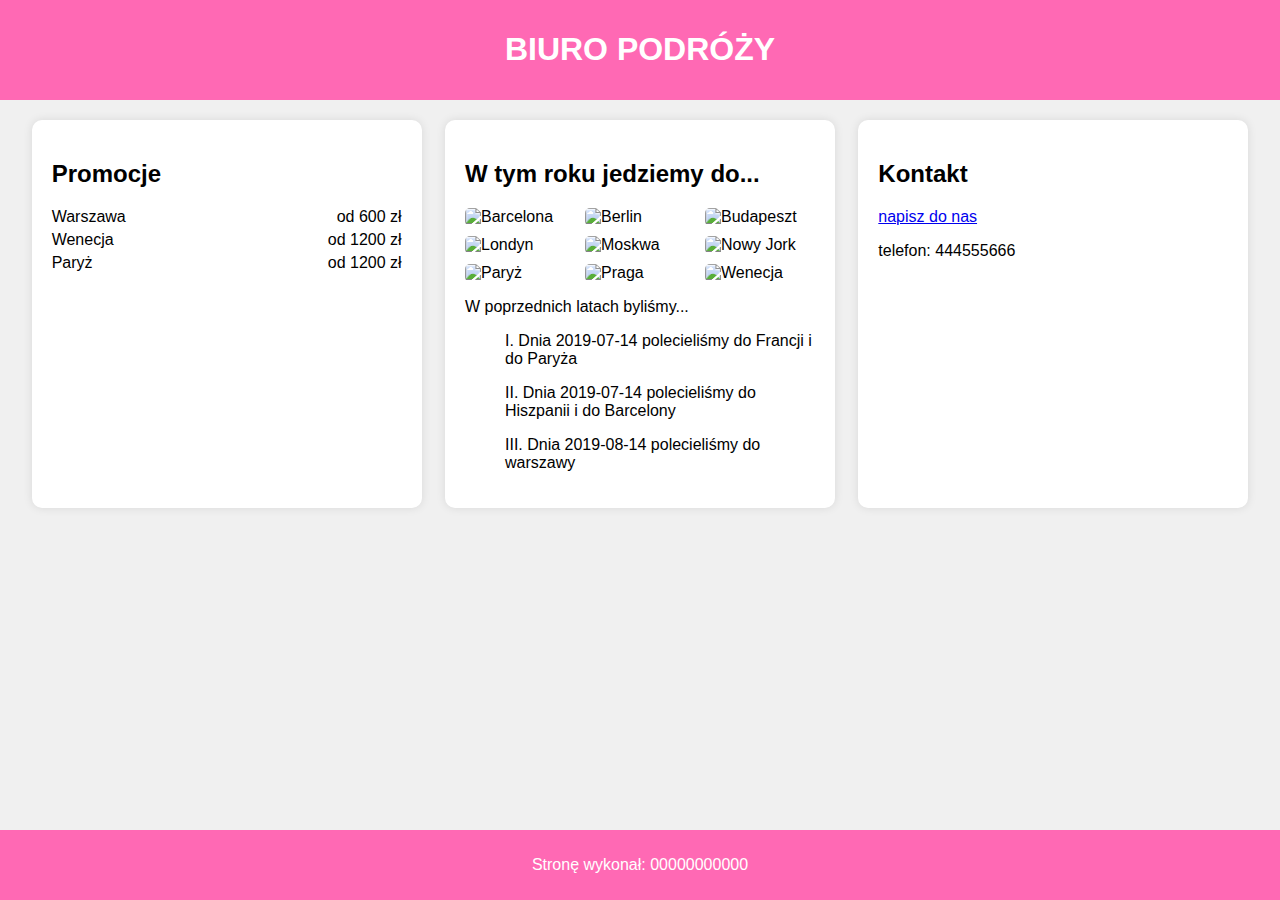
==== podróż.html @ b819aa08 "podróż" ====
<!DOCTYPE html>
<html>
<head>
  <title>Biuro Podróży</title>
  <style>
    body {
      font-family: Arial, sans-serif;
      margin: 0;
      background-color: #F0F0F0;
    }

    header {
      background-color: #FF69B4;
      color: white;
      padding: 10px 0;
      text-align: center;
    }

    main {
      display: flex;
      justify-content: space-around;
      padding: 20px;
    }

    section {
      background-color: white;
      border-radius: 10px;
      padding: 20px;
      box-shadow: 0 0 10px rgba(0, 0, 0, 0.1);
      width: 30%;
      max-width: 350px;
    }

    .image-grid {
      display: grid;
      grid-template-columns: repeat(3, 1fr);
      grid-gap: 10px;
    }

    img {
      width: 100%;
      height: auto;
      border-radius: 5px;
    }

    .promotions {
      margin-bottom: 20px;
    }

    .promotions ul {
      list-style: none;
      padding: 0;
    }

    .promotions li {
      margin-bottom: 5px;
    }

    .promotions li span {
      float: right;
    }

    footer {
      background-color: #FF69B4;
      color: white;
      text-align: center;
      padding: 10px 0;
      position: fixed;
      bottom: 0;
      width: 100%;
    }
  </style>
</head>
<body>
  <header>
    <h1>BIURO PODRÓŻY</h1>
  </header>

  <main>
    <section>
      <h2>Promocje</h2>
      <div class="promotions">
        <ul>
          <li>Warszawa <span>od 600 zł</span></li>
          <li>Wenecja <span>od 1200 zł</span></li>
          <li>Paryż <span>od 1200 zł</span></li>
        </ul>
      </div>
    </section>

    <section>
      <h2>W tym roku jedziemy do...</h2>
      <div class="image-grid">
        <img src="images/barcelona.jpg" alt="Barcelona">
        <img src="images/berlin.jpg" alt="Berlin">
        <img src="images/budapest.jpg" alt="Budapeszt">
        <img src="images/london.jpg" alt="Londyn">
        <img src="images/moscow.jpg" alt="Moskwa">
        <img src="images/new_york.jpg" alt="Nowy Jork">
        <img src="images/paris.jpg" alt="Paryż">
        <img src="images/prague.jpg" alt="Praga">
        <img src="images/venice.jpg" alt="Wenecja">
      </div>
      <p>W poprzednich latach byliśmy...</p>
      <ul>
        <div class="previous-trips">
            <p>I. Dnia 2019-07-14 polecieliśmy do Francji i do Paryża</p>
            <p>II. Dnia 2019-07-14 polecieliśmy do Hiszpanii i do Barcelony</p>
            <p>III. Dnia 2019-08-14 polecieliśmy do warszawy </p>
        </div>
      </ul>
    </section>

    <section>
      <h2>Kontakt</h2>
      <p><a href="mailto:info@biuropodrozy.com">napisz do nas</a></p>
      <p>telefon: 444555666</p>
    </section>
  </main>

  <footer>
    <p>Stronę wykonał: 00000000000</p>
  </footer>
</body>
</html>
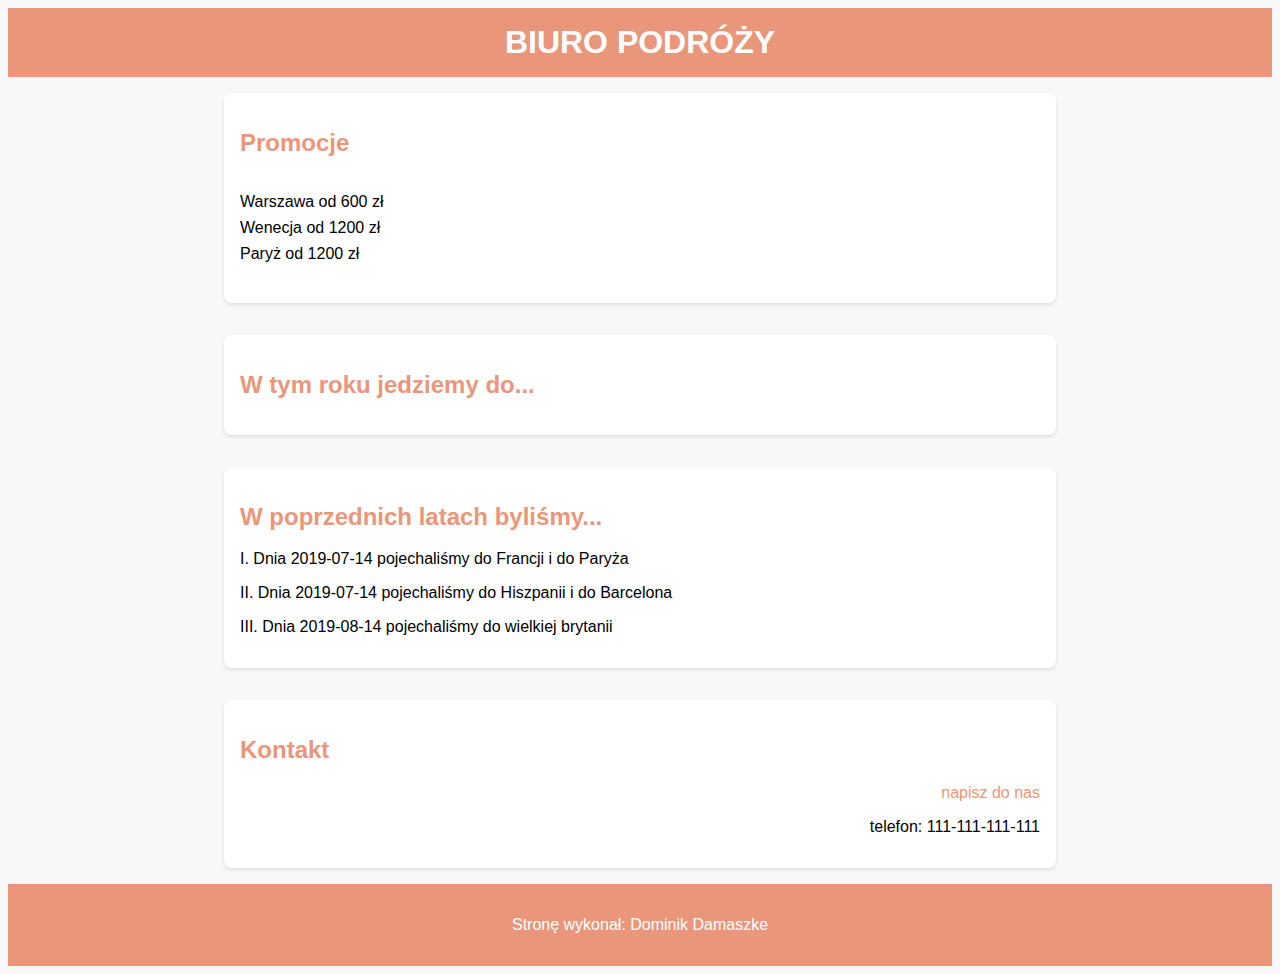
==== commit d581d1a6: "projekt" ====
--- a/podróż.html
+++ b/podróż.html
@@ -1,125 +1,131 @@
 <!DOCTYPE html>
-<html>
+<html lang="pl">
 <head>
-  <title>Biuro Podróży</title>
-  <style>
-    body {
-      font-family: Arial, sans-serif;
-      margin: 0;
-      background-color: #F0F0F0;
-    }
+    <meta charset="UTF-8">
+    <meta name="viewport" content="width=device-width, initial-scale=1.0">
+    <title>Biuro Podróży</title>
+    <style>
+        body {
+            font-family: sans-serif;
+            background-color: #f8f8f8;
+            display: flex;
+            flex-direction: column;
+            align-items: center;
+        }
 
-    header {
-      background-color: #FF69B4;
-      color: white;
-      padding: 10px 0;
-      text-align: center;
-    }
+        header {
+            background-color: #e9967a;
+            color: #fff;
+            padding: 1rem 0;
+            text-align: center;
+            width: 100%;
+        }
 
-    main {
-      display: flex;
-      justify-content: space-around;
-      padding: 20px;
-    }
+        h1 {
+            margin: 0;
+        }
 
-    section {
-      background-color: white;
-      border-radius: 10px;
-      padding: 20px;
-      box-shadow: 0 0 10px rgba(0, 0, 0, 0.1);
-      width: 30%;
-      max-width: 350px;
-    }
+        section {
+            background-color: #fff;
+            border-radius: 8px;
+            box-shadow: 0 2px 4px rgba(0, 0, 0, 0.1);
+            margin: 1rem 0;
+            padding: 1rem;
+            width: 80%;
+            max-width: 800px;
+        }
 
-    .image-grid {
-      display: grid;
-      grid-template-columns: repeat(3, 1fr);
-      grid-gap: 10px;
-    }
+        h2 {
+            color: #e9967a;
+        }
 
-    img {
-      width: 100%;
-      height: auto;
-      border-radius: 5px;
-    }
+        .gallery {
+            display: flex;
+            flex-wrap: wrap;
+            justify-content: space-between;
+            margin-top: 1rem;
+        }
 
-    .promotions {
-      margin-bottom: 20px;
-    }
+        .gallery img {
+            width: 32%;
+            height: auto;
+            border-radius: 8px;
+        }
 
-    .promotions ul {
-      list-style: none;
-      padding: 0;
-    }
+        .promocje {
+            display: flex;
+            flex-direction: column;
+        }
 
-    .promotions li {
-      margin-bottom: 5px;
-    }
+        .promocje ul {
+            list-style: none;
+            padding: 0;
+        }
 
-    .promotions li span {
-      float: right;
-    }
+        .promocje li {
+            margin-bottom: 0.5rem;
+        }
 
-    footer {
-      background-color: #FF69B4;
-      color: white;
-      text-align: center;
-      padding: 10px 0;
-      position: fixed;
-      bottom: 0;
-      width: 100%;
-    }
-  </style>
+        .kontakt {
+            display: flex;
+            flex-direction: column;
+            align-items: flex-end;
+        }
+
+        .kontakt a {
+            color: #e9967a;
+            text-decoration: none;
+        }
+
+        footer {
+            background-color: #e9967a;
+            color: #fff;
+            padding: 1rem 0;
+            text-align: center;
+            width: 100%;
+        }
+    </style>
 </head>
 <body>
-  <header>
-    <h1>BIURO PODRÓŻY</h1>
-  </header>
+    <header>
+        <h1>BIURO PODRÓŻY</h1>
+    </header>
 
-  <main>
     <section>
-      <h2>Promocje</h2>
-      <div class="promotions">
-        <ul>
-          <li>Warszawa <span>od 600 zł</span></li>
-          <li>Wenecja <span>od 1200 zł</span></li>
-          <li>Paryż <span>od 1200 zł</span></li>
-        </ul>
-      </div>
+        <h2>Promocje</h2>
+        <div class="promocje">
+            <ul>
+                <li>Warszawa od 600 zł</li>
+                <li>Wenecja od 1200 zł</li>
+                <li>Paryż od 1200 zł</li>
+            </ul>
+        </div>
     </section>
 
     <section>
-      <h2>W tym roku jedziemy do...</h2>
-      <div class="image-grid">
-        <img src="images/barcelona.jpg" alt="Barcelona">
-        <img src="images/berlin.jpg" alt="Berlin">
-        <img src="images/budapest.jpg" alt="Budapeszt">
-        <img src="images/london.jpg" alt="Londyn">
-        <img src="images/moscow.jpg" alt="Moskwa">
-        <img src="images/new_york.jpg" alt="Nowy Jork">
-        <img src="images/paris.jpg" alt="Paryż">
-        <img src="images/prague.jpg" alt="Praga">
-        <img src="images/venice.jpg" alt="Wenecja">
-      </div>
-      <p>W poprzednich latach byliśmy...</p>
-      <ul>
-        <div class="previous-trips">
-            <p>I. Dnia 2019-07-14 polecieliśmy do Francji i do Paryża</p>
-            <p>II. Dnia 2019-07-14 polecieliśmy do Hiszpanii i do Barcelony</p>
-            <p>III. Dnia 2019-08-14 polecieliśmy do warszawy </p>
+        <h2>W tym roku jedziemy do...</h2>
+        <div class="gallery">
+            
         </div>
-      </ul>
     </section>
 
     <section>
-      <h2>Kontakt</h2>
-      <p><a href="mailto:info@biuropodrozy.com">napisz do nas</a></p>
-      <p>telefon: 444555666</p>
+        <h2>W poprzednich latach byliśmy...</h2>
+        <p>I. Dnia 2019-07-14 pojechaliśmy do Francji i do Paryża</p>
+        <p>II. Dnia 2019-07-14 pojechaliśmy do Hiszpanii i do Barcelona</p>
+        <p>III. Dnia 2019-08-14 pojechaliśmy do wielkiej brytanii</p>
     </section>
-  </main>
 
-  <footer>
-    <p>Stronę wykonał: 00000000000</p>
-  </footer>
+    <section>
+        <h2>Kontakt</h2>
+        <div class="kontakt">
+            <a href="#">napisz do nas</a>
+            <p>telefon: 111-111-111-111</p>
+        </div>
+    </section>
+
+    <footer>
+        <p>Stronę wykonał: Dominik Damaszke</p>
+    </footer>
 </body>
 </html>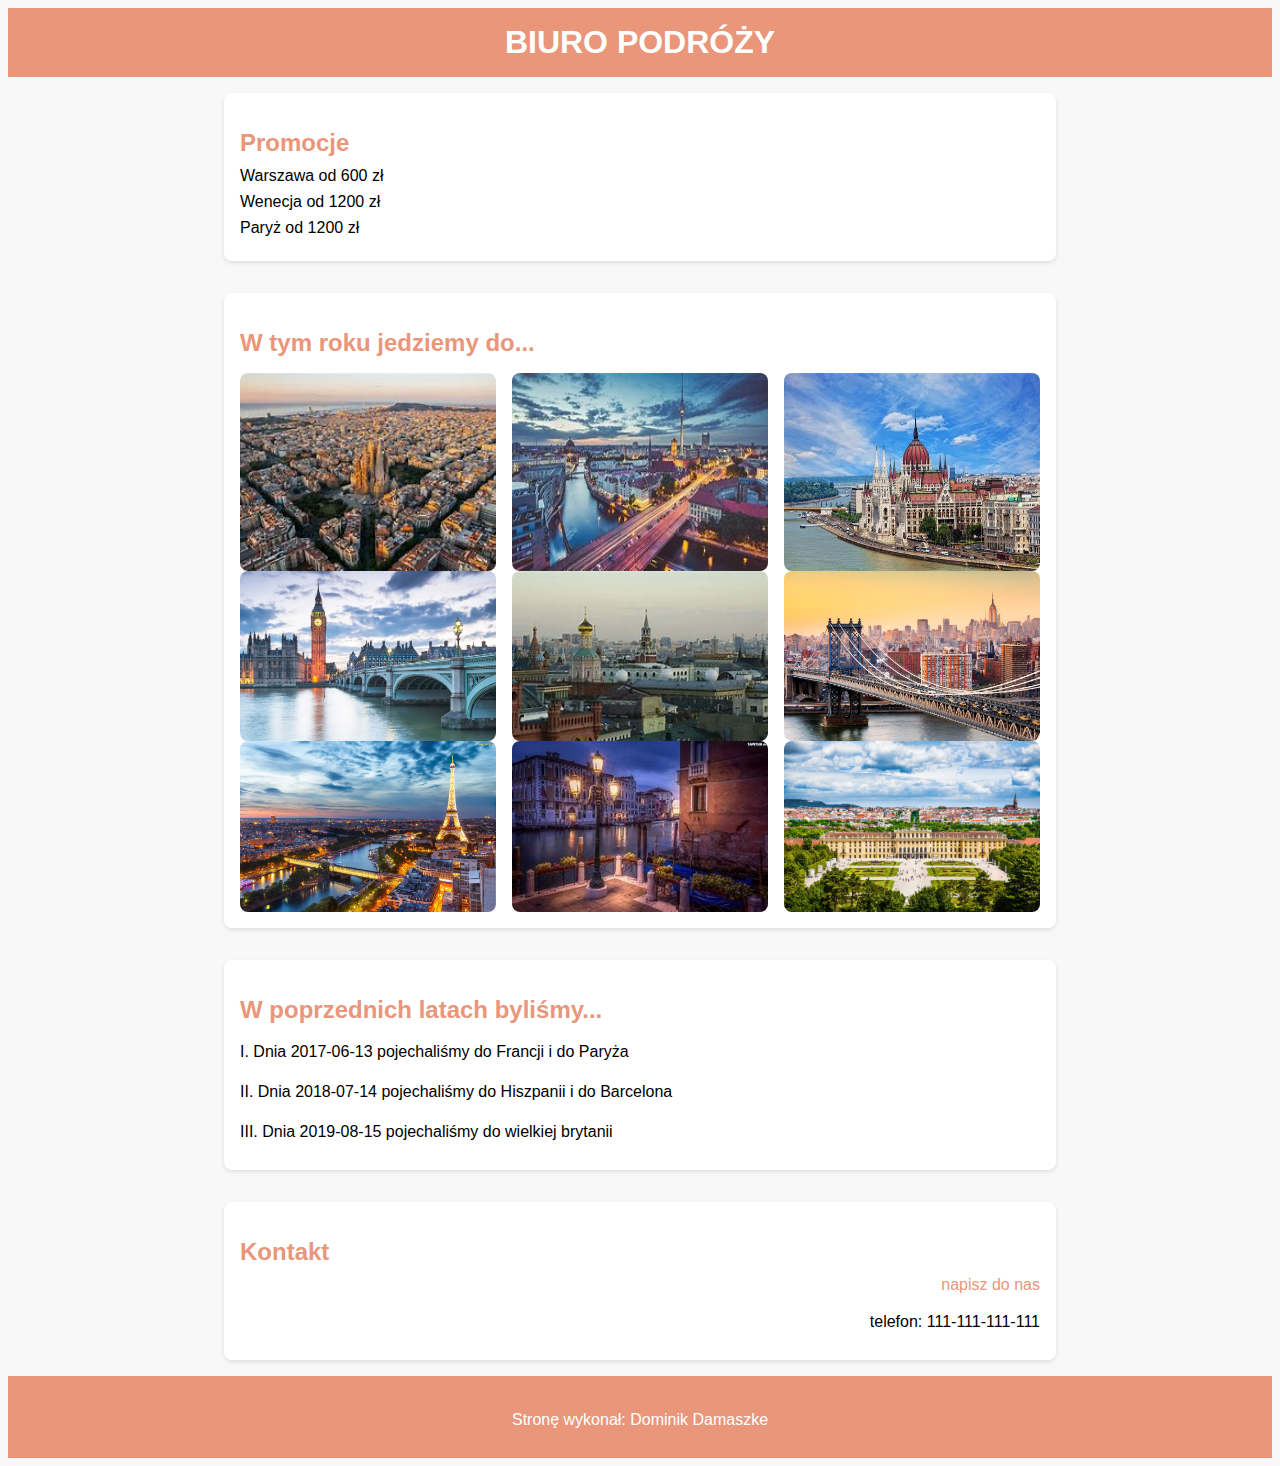
==== commit 5eb370a8: "projekt" ====
--- a/podróż.html
+++ b/podróż.html
@@ -1,9 +1,11 @@
 <!DOCTYPE html>
 <html lang="pl">
 <head>
-    <meta charset="UTF-8">
+  <title>Poznaj Europę</title>  
+  <meta charset="UTF-8">
     <meta name="viewport" content="width=device-width, initial-scale=1.0">
     <title>Biuro Podróży</title>
+    <link rel="stylesheet" href="style.css">
     <style>
         body {
             font-family: sans-serif;
@@ -105,15 +107,23 @@
     <section>
         <h2>W tym roku jedziemy do...</h2>
         <div class="gallery">
-            
+          <img src="barcelona.jpeg" alt="Barcelona">
+          <img src="berlin.jpeg" alt="Berlin">
+          <img src="budapeszt.jpeg" alt="Budapeszt">
+          <img src="londyn.jpeg" alt="Londyn">
+          <img src="moskwa.jpeg" alt="Moskwa">
+          <img src="new york.jpeg" alt="Nowy Jork">
+          <img src="paryż.jpeg" alt="Paryż">
+          <img src="wenecja.jpeg" alt="Wenecja">
+          <img src="wiedeń.jpeg" alt="Wiedeń">
         </div>
     </section>
 
     <section>
         <h2>W poprzednich latach byliśmy...</h2>
-        <p>I. Dnia 2019-07-14 pojechaliśmy do Francji i do Paryża</p>
-        <p>II. Dnia 2019-07-14 pojechaliśmy do Hiszpanii i do Barcelona</p>
-        <p>III. Dnia 2019-08-14 pojechaliśmy do wielkiej brytanii</p>
+        <p>I. Dnia 2017-06-13 pojechaliśmy do Francji i do Paryża</p>
+        <p>II. Dnia 2018-07-14 pojechaliśmy do Hiszpanii i do Barcelona</p>
+        <p>III. Dnia 2019-08-15 pojechaliśmy do wielkiej brytanii</p>
     </section>
 
     <section>
--- a/style.css
+++ b/style.css
@@ -0,0 +1,78 @@
+body {
+  background-color: #f0e6f0;
+  font-family: sans-serif;
+}
+
+.container {
+  display: flex;
+  justify-content: space-around;
+  padding: 20px;
+}
+
+.section {
+  background-color: #fff;
+  border-radius: 10px;
+  padding: 20px;
+  box-shadow: 0 2px 4px rgba(0, 0, 0, 0.1);
+}
+
+h1 {
+  text-align: center;
+  font-size: 2em;
+  margin-bottom: 10px;
+}
+
+h2 {
+  font-size: 1.5em;
+  margin-bottom: 10px;
+}
+
+h3 {
+  font-size: 1.2em;
+  margin-bottom: 10px;
+}
+
+p {
+  font-size: 1em;
+  line-height: 1.5;
+  margin-bottom: 10px;
+}
+
+ul {
+  list-style-type: none;
+  padding: 0;
+  margin: 0;
+}
+
+li {
+  margin-bottom: 5px;
+}
+
+a {
+  color: #007bff;
+  text-decoration: none;
+}
+
+a:hover {
+  text-decoration: underline;
+}
+
+.image-grid {
+  display: grid;
+  grid-template-columns: repeat(3, 1fr);
+  gap: 10px;
+}
+
+.image {
+  width: 100%;
+  height: auto;
+  border-radius: 10px;
+}
+
+.footer {
+  text-align: center;
+  padding: 20px;
+  margin-top: 20px;
+  background-color: #f0e6f0;
+  border-radius: 10px;
+}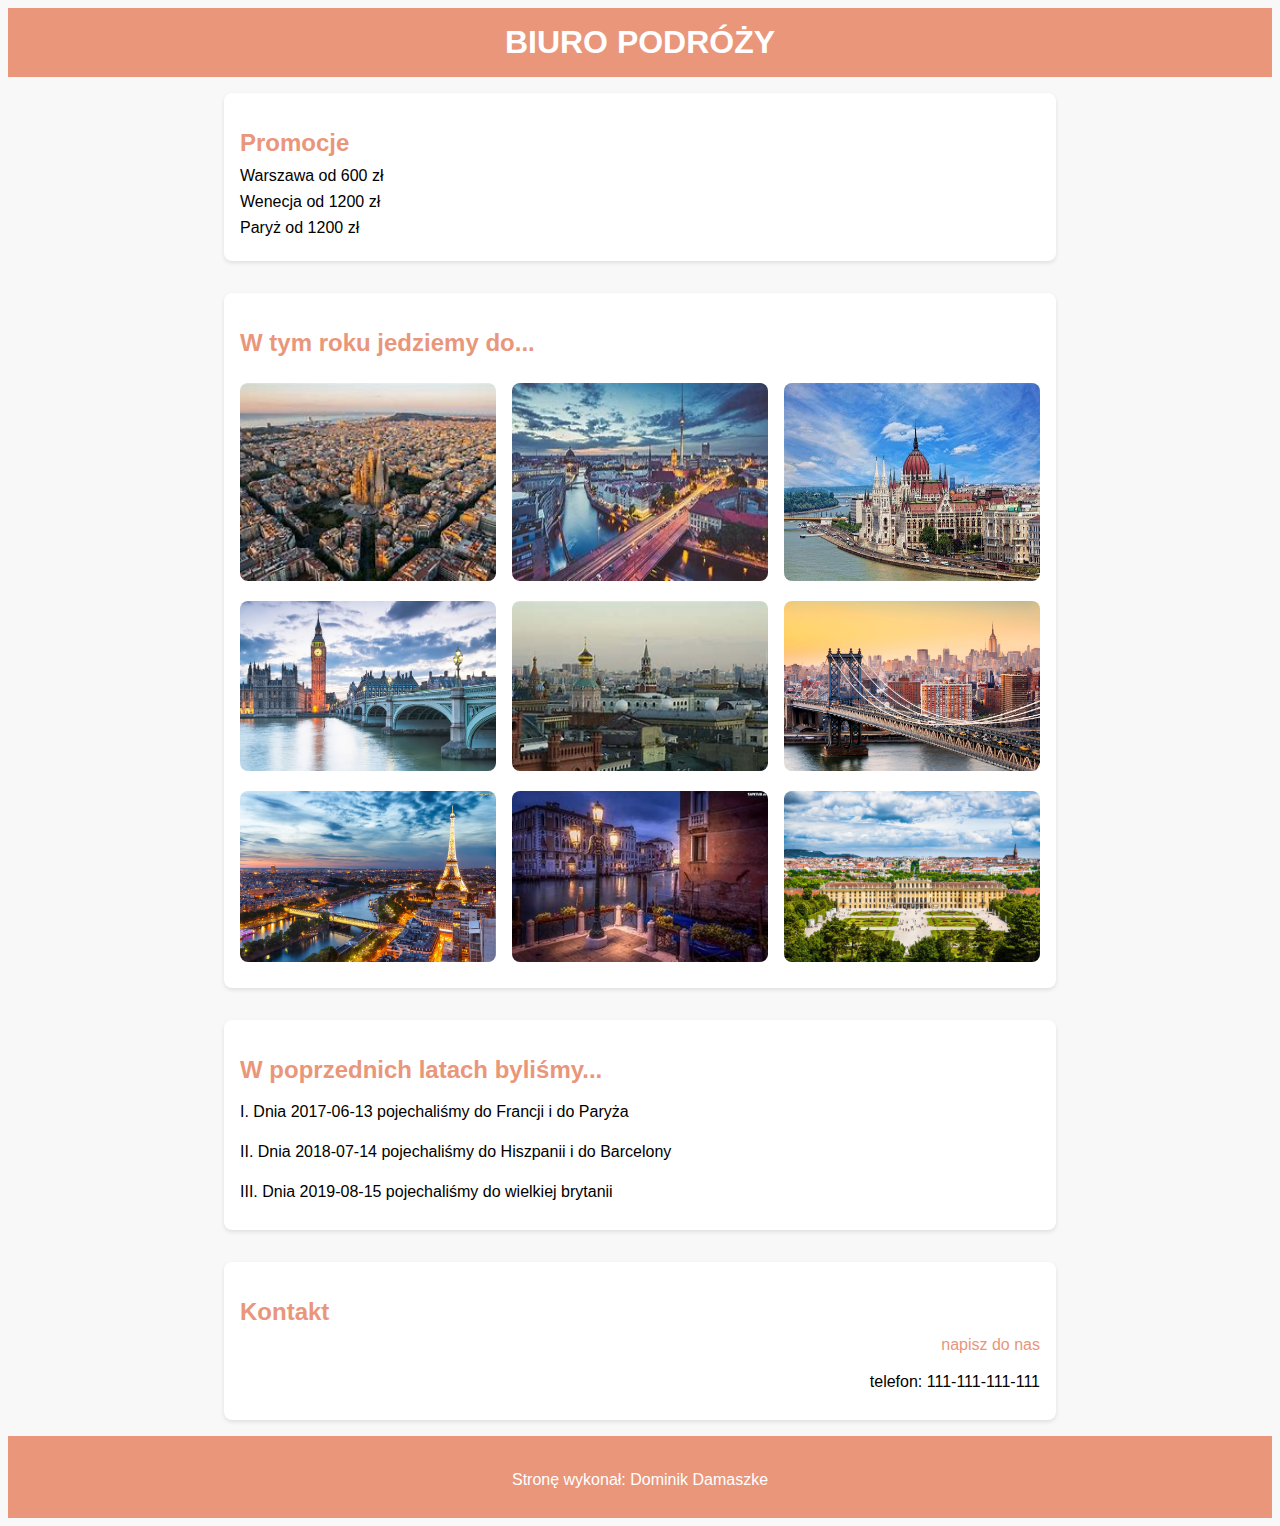
==== commit 4d15167b: "projekt" ====
--- a/podróż.html
+++ b/podróż.html
@@ -122,7 +122,7 @@
     <section>
         <h2>W poprzednich latach byliśmy...</h2>
         <p>I. Dnia 2017-06-13 pojechaliśmy do Francji i do Paryża</p>
-        <p>II. Dnia 2018-07-14 pojechaliśmy do Hiszpanii i do Barcelona</p>
+        <p>II. Dnia 2018-07-14 pojechaliśmy do Hiszpanii i do Barcelony</p>
         <p>III. Dnia 2019-08-15 pojechaliśmy do wielkiej brytanii</p>
     </section>
 
--- a/style.css
+++ b/style.css
@@ -75,4 +75,8 @@
   margin-top: 20px;
   background-color: #f0e6f0;
   border-radius: 10px;
+}
+
+.gallery img  {
+  margin: 10px 0;
 }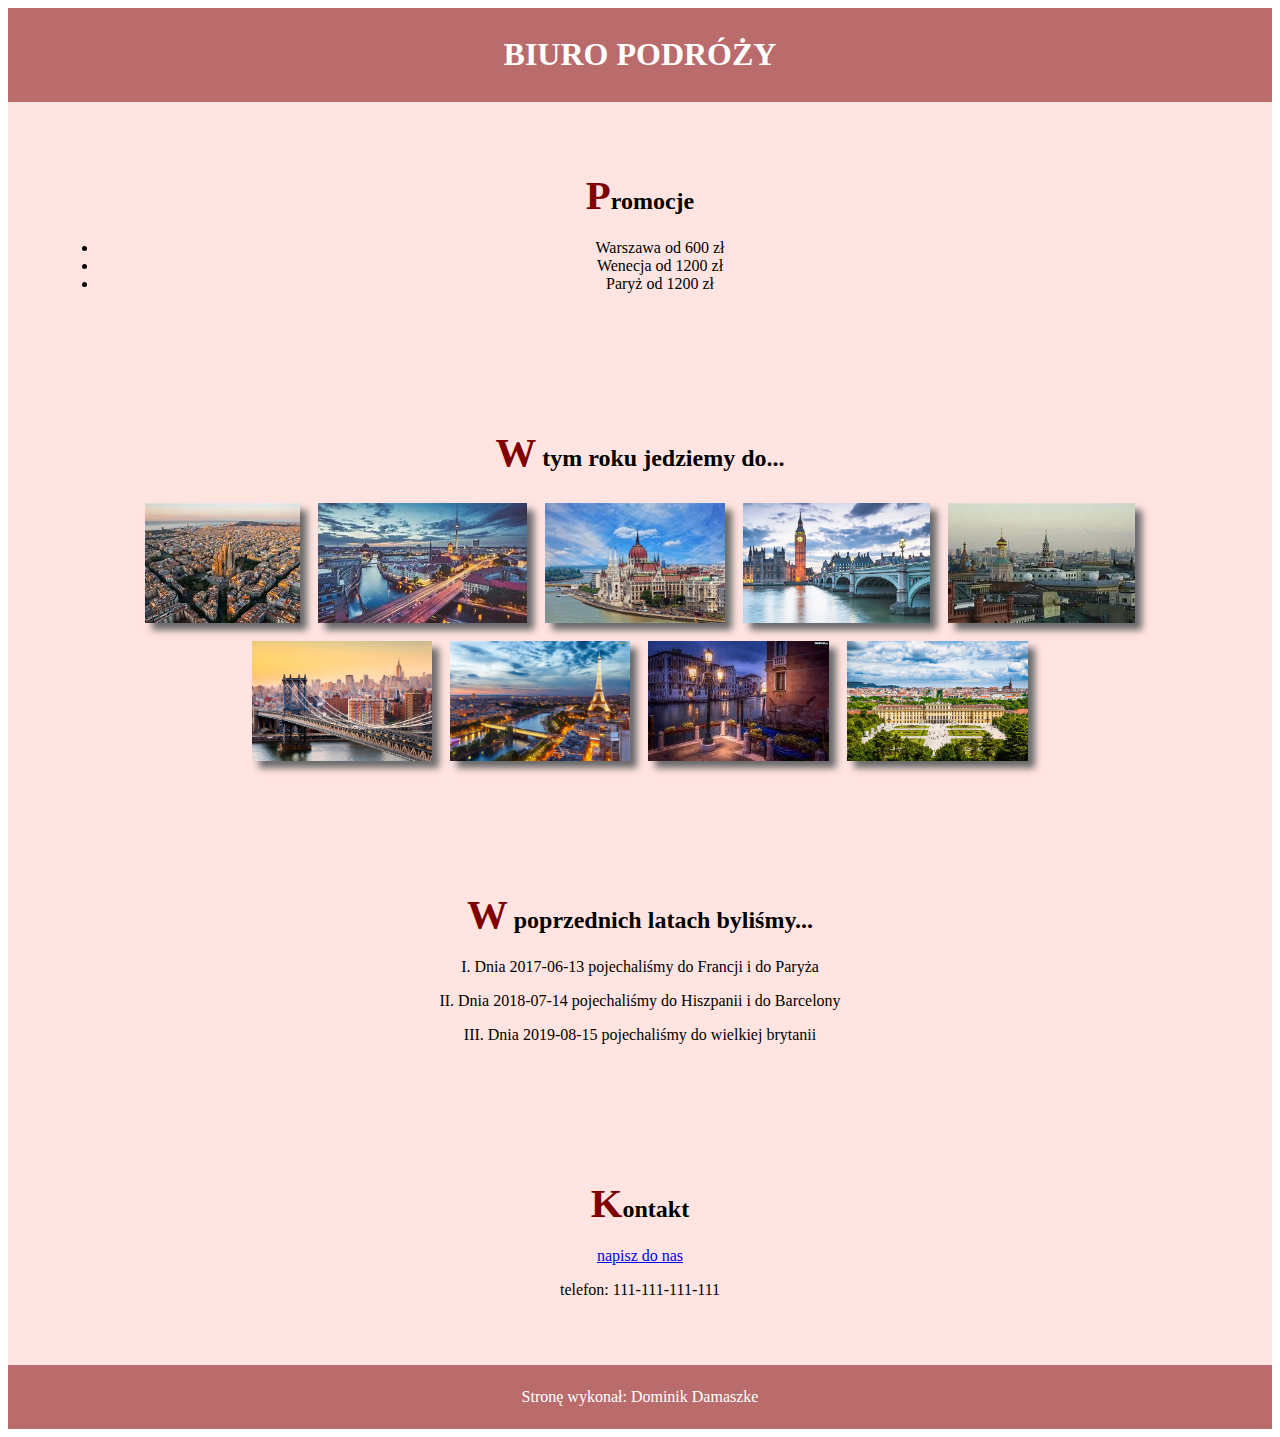
==== commit 23c455de: "projekt" ====
--- a/podróż.html
+++ b/podróż.html
@@ -6,87 +6,6 @@
     <meta name="viewport" content="width=device-width, initial-scale=1.0">
     <title>Biuro Podróży</title>
     <link rel="stylesheet" href="style.css">
-    <style>
-        body {
-            font-family: sans-serif;
-            background-color: #f8f8f8;
-            display: flex;
-            flex-direction: column;
-            align-items: center;
-        }
-
-        header {
-            background-color: #e9967a;
-            color: #fff;
-            padding: 1rem 0;
-            text-align: center;
-            width: 100%;
-        }
-
-        h1 {
-            margin: 0;
-        }
-
-        section {
-            background-color: #fff;
-            border-radius: 8px;
-            box-shadow: 0 2px 4px rgba(0, 0, 0, 0.1);
-            margin: 1rem 0;
-            padding: 1rem;
-            width: 80%;
-            max-width: 800px;
-        }
-
-        h2 {
-            color: #e9967a;
-        }
-
-        .gallery {
-            display: flex;
-            flex-wrap: wrap;
-            justify-content: space-between;
-            margin-top: 1rem;
-        }
-
-        .gallery img {
-            width: 32%;
-            height: auto;
-            border-radius: 8px;
-        }
-
-        .promocje {
-            display: flex;
-            flex-direction: column;
-        }
-
-        .promocje ul {
-            list-style: none;
-            padding: 0;
-        }
-
-        .promocje li {
-            margin-bottom: 0.5rem;
-        }
-
-        .kontakt {
-            display: flex;
-            flex-direction: column;
-            align-items: flex-end;
-        }
-
-        .kontakt a {
-            color: #e9967a;
-            text-decoration: none;
-        }
-
-        footer {
-            background-color: #e9967a;
-            color: #fff;
-            padding: 1rem 0;
-            text-align: center;
-            width: 100%;
-        }
-    </style>
 </head>
 <body>
     <header>
@@ -138,4 +57,4 @@
         <p>Stronę wykonał: Dominik Damaszke</p>
     </footer>
 </body>
-</html>+</html>
--- a/style.css
+++ b/style.css
@@ -1,82 +1,52 @@
-body {
-  background-color: #f0e6f0;
-  font-family: sans-serif;
+* {
+  font-family: Georgia;
+  text-align: center;
 }
 
-.container {
-  display: flex;
-  justify-content: space-around;
-  padding: 20px;
+header, footer {
+  background-color: #BA6B6C;
+  color: white;
+  padding: 7px;
 }
 
-.section {
-  background-color: #fff;
-  border-radius: 10px;
-  padding: 20px;
-  box-shadow: 0 2px 4px rgba(0, 0, 0, 0.1);
+aside {
+  background-color: #EF9A9A;
+  width: 20%;
+  height: 500px;
 }
 
-h1 {
-  text-align: center;
-  font-size: 2em;
-  margin-bottom: 10px;
+main {
+  background-color: MistyRose;
+  width: 60%;
+  height: 500px;
 }
 
-h2 {
-  font-size: 1.5em;
-  margin-bottom: 10px;
+section {
+  background-color: MistyRose;
+  padding: 50px;
 }
 
-h3 {
-  font-size: 1.2em;
-  margin-bottom: 10px;
+ol {
+  list-style-type: upper-roman;
 }
 
-p {
-  font-size: 1em;
-  line-height: 1.5;
-  margin-bottom: 10px;
+ol li {
+  text-align: left;
 }
 
-ul {
-  list-style-type: none;
-  padding: 0;
-  margin: 0;
+h2:first-letter {
+  font-size: 170%;
+  color: Maroon;
 }
 
-li {
-  margin-bottom: 5px;
+table {
+  margin: auto;
+  width: 80%;
+  border: 1px solid Maroon;
 }
 
-a {
-  color: #007bff;
-  text-decoration: none;
+img {
+  height: 120px;
+  margin: 7px;
+  box-shadow: 7px 7px 7px DimGray;
 }
-
-a:hover {
-  text-decoration: underline;
-}
-
-.image-grid {
-  display: grid;
-  grid-template-columns: repeat(3, 1fr);
-  gap: 10px;
-}
-
-.image {
-  width: 100%;
-  height: auto;
-  border-radius: 10px;
-}
-
-.footer {
-  text-align: center;
-  padding: 20px;
-  margin-top: 20px;
-  background-color: #f0e6f0;
-  border-radius: 10px;
-}
-
-.gallery img  {
-  margin: 10px 0;
-}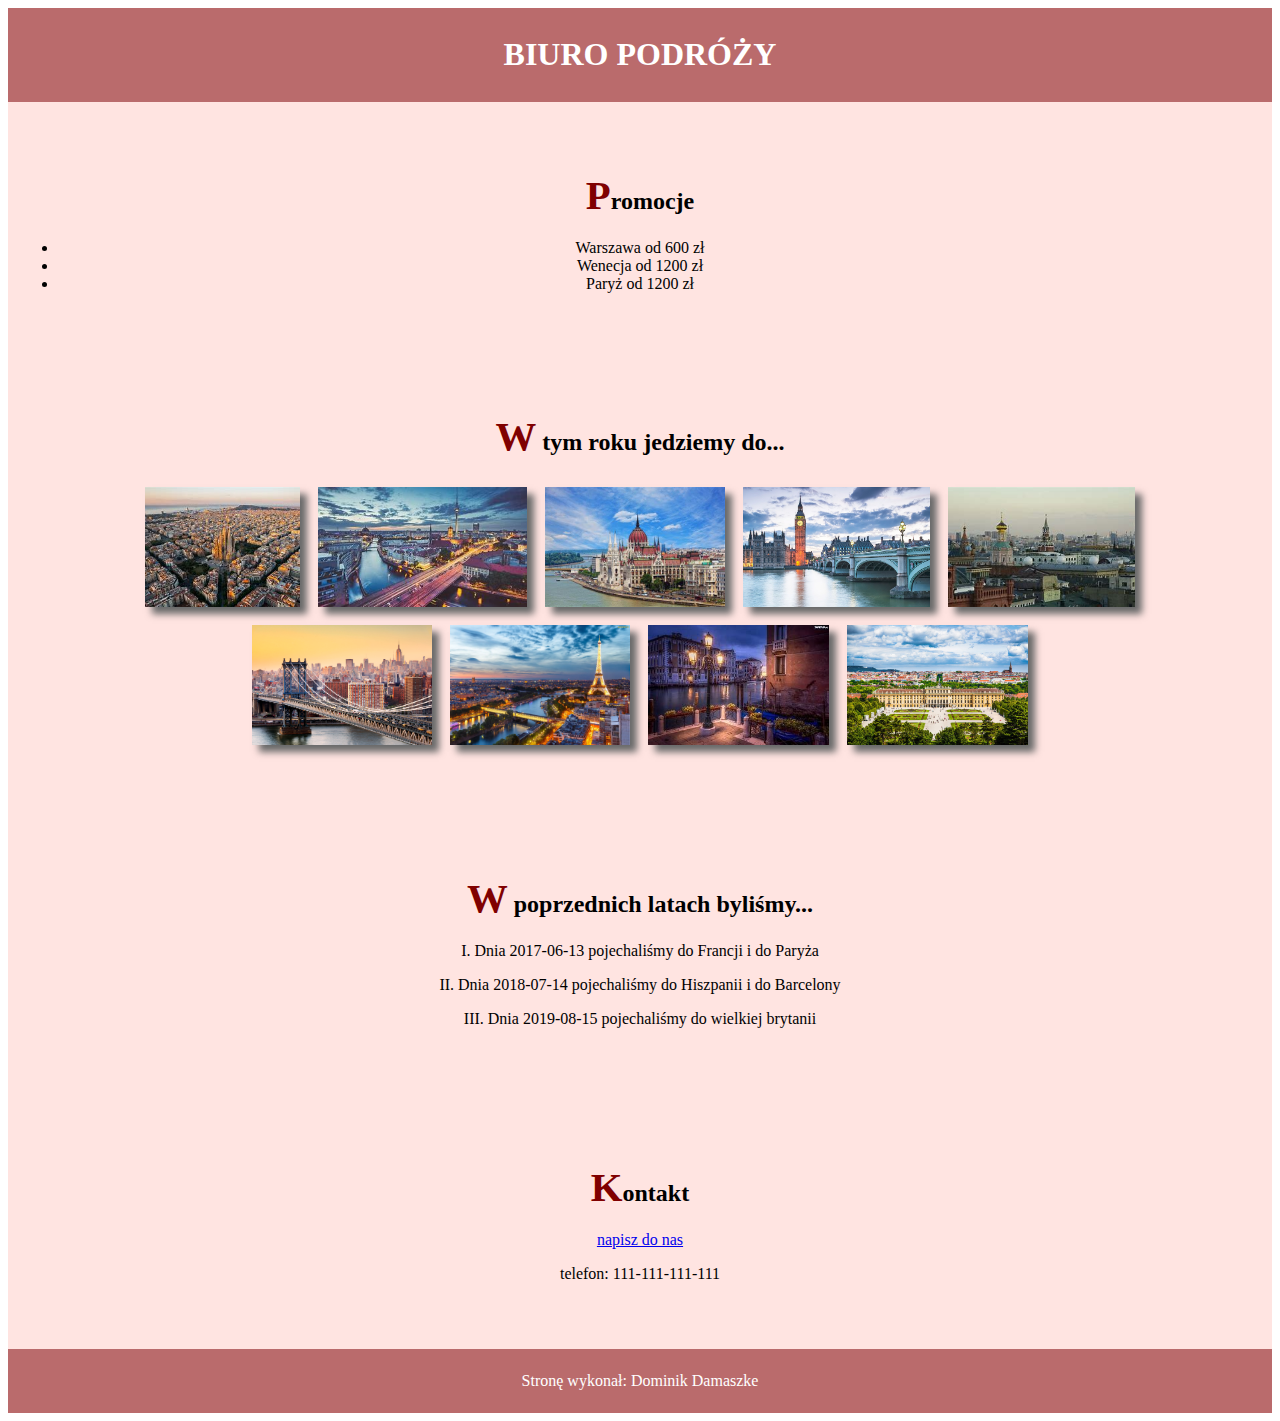
==== commit d2163d7e: "projekt" ====
--- a/podróż.html
+++ b/podróż.html
@@ -15,11 +15,9 @@
     <section>
         <h2>Promocje</h2>
         <div class="promocje">
-            <ul>
                 <li>Warszawa od 600 zł</li>
                 <li>Wenecja od 1200 zł</li>
                 <li>Paryż od 1200 zł</li>
-            </ul>
         </div>
     </section>
 
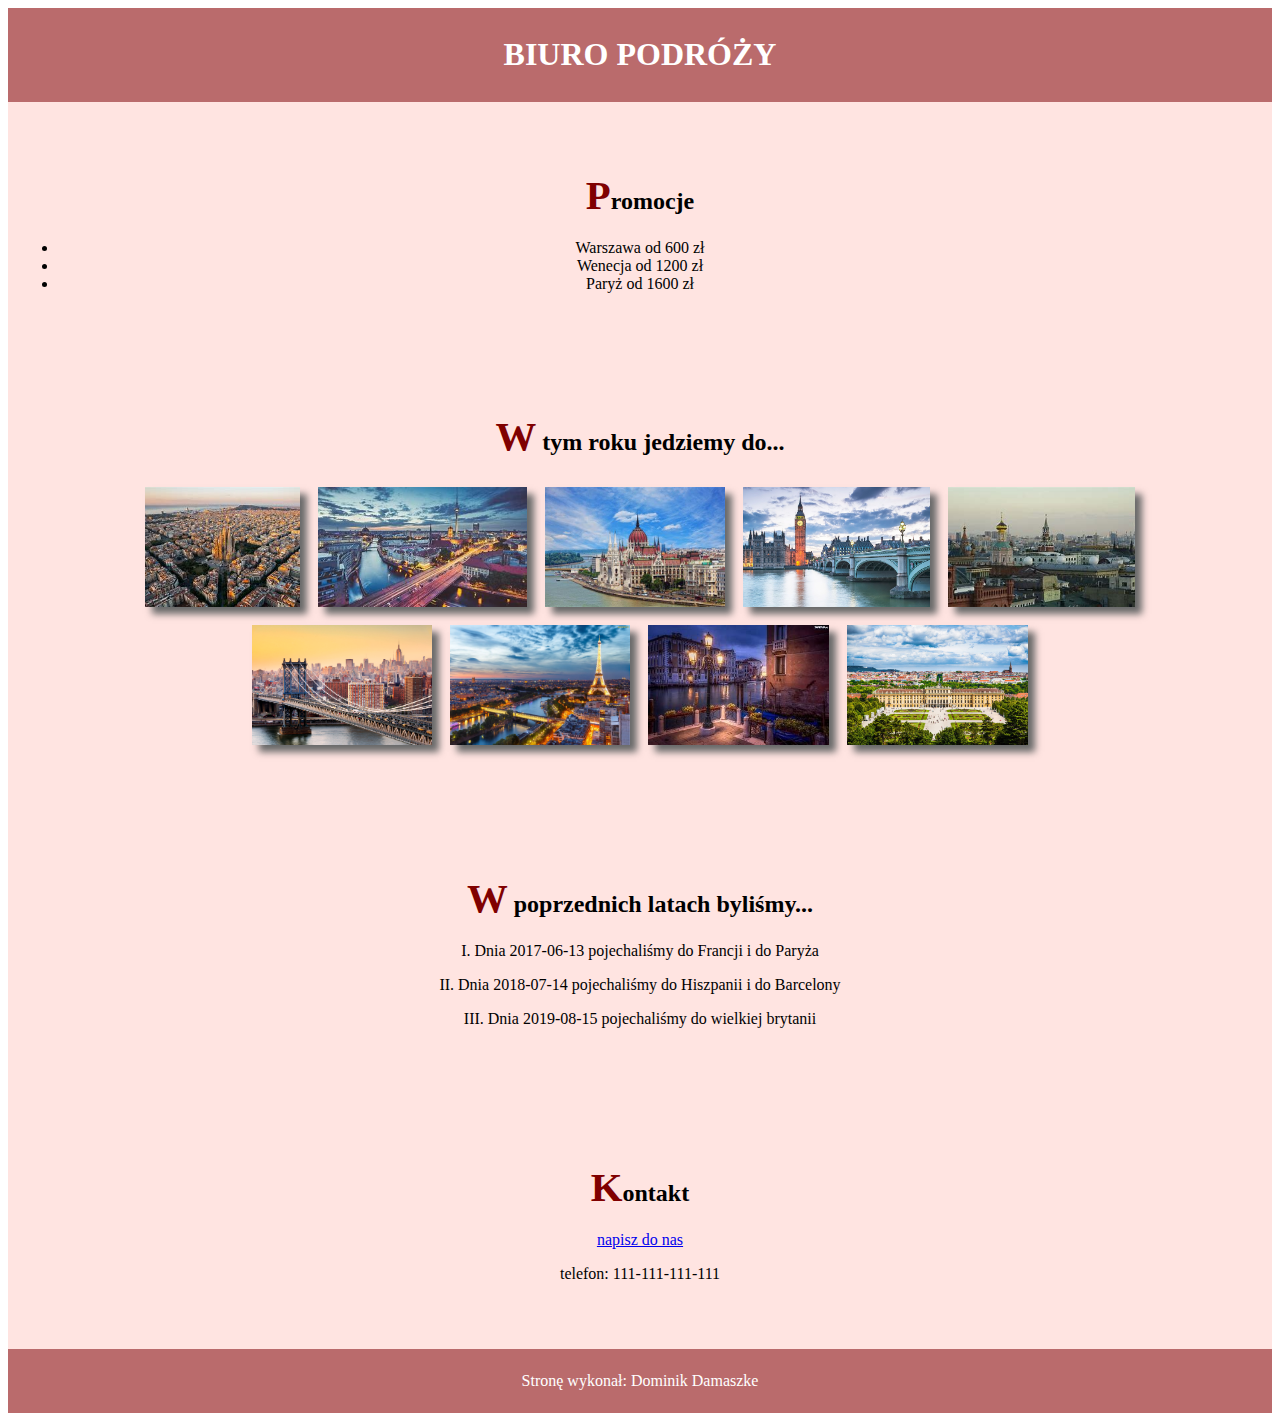
==== commit 87ade246: "projekt" ====
--- a/podróż.html
+++ b/podróż.html
@@ -17,12 +17,13 @@
         <div class="promocje">
                 <li>Warszawa od 600 zł</li>
                 <li>Wenecja od 1200 zł</li>
-                <li>Paryż od 1200 zł</li>
+                <li>Paryż od 1600 zł</li>
         </div>
     </section>
 
     <section>
         <h2>W tym roku jedziemy do...</h2>
+        
         <div class="gallery">
           <img src="barcelona.jpeg" alt="Barcelona">
           <img src="berlin.jpeg" alt="Berlin">
@@ -33,6 +34,7 @@
           <img src="paryż.jpeg" alt="Paryż">
           <img src="wenecja.jpeg" alt="Wenecja">
           <img src="wiedeń.jpeg" alt="Wiedeń">
+        
         </div>
     </section>
 
